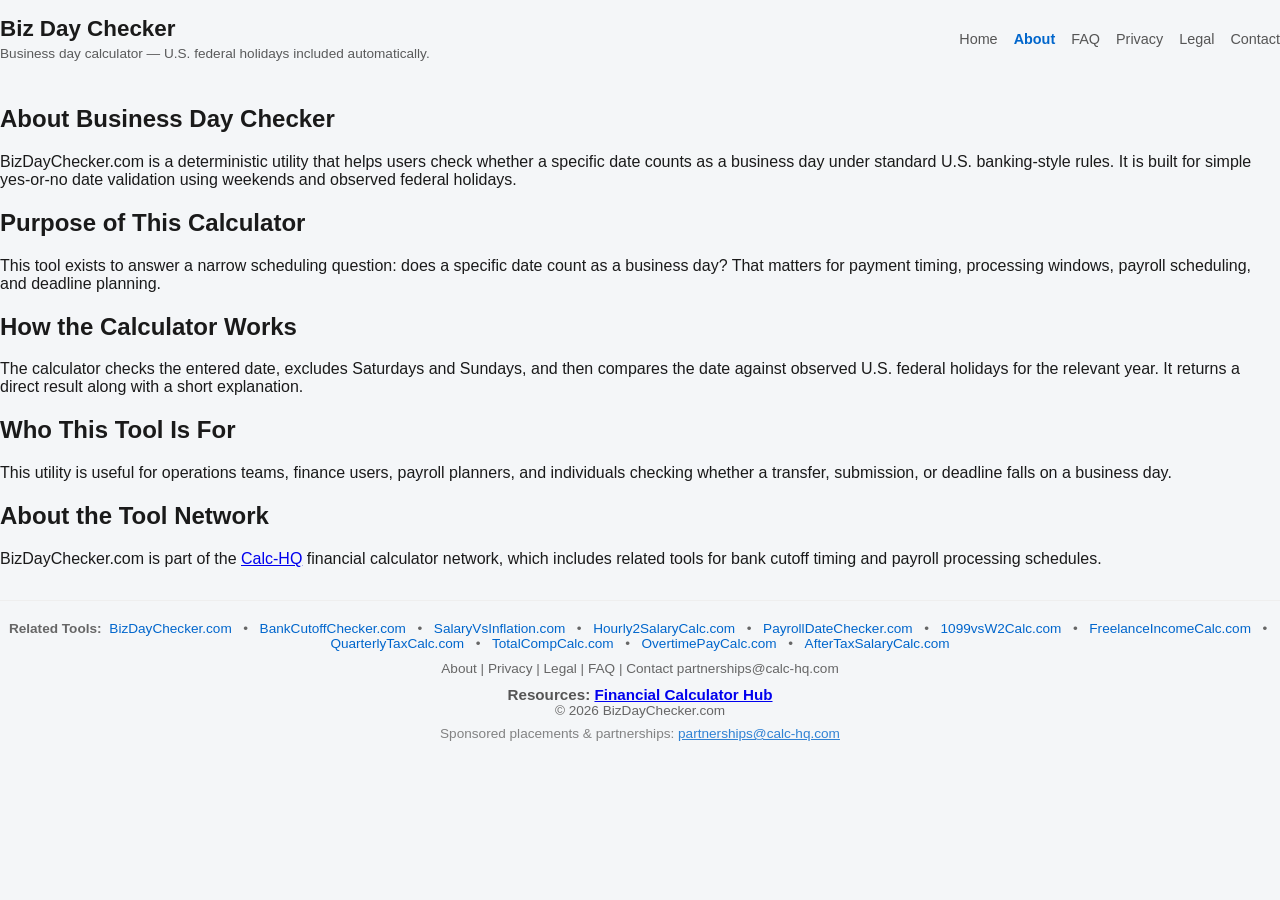
==== about.html @ cfacbbbb "Sync repo with live site (bizdaychecker.com) 1:1 reconstruction of the deployed site into the reposi" ====
<!doctype html>
<html lang="en">
<head>
  <meta charset="utf-8" />
  <meta name="viewport" content="width=device-width, initial-scale=1" />
  <title>About | BizDayChecker.com</title>
  <meta name="description" content="About Business Day Checker and how it evaluates business days using weekends and observed U.S. federal holidays." />
  <link rel="canonical" href="https://bizdaychecker.com/about.html" />
  <meta name="robots" content="index, follow" />
  <meta name="google-adsense-account" content="ca-pub-7744853829365165" />
  <link rel="icon" href="/assets/favicon.svg" type="image/svg+xml" />
  <meta property="og:type" content="article" />
  <meta property="og:title" content="About | BizDayChecker.com" />
  <meta property="og:description" content="About Business Day Checker and how it evaluates business days using weekends and observed U.S. federal holidays." />
  <meta property="og:url" content="https://bizdaychecker.com/about.html" />
  <meta property="og:site_name" content="BizDayChecker.com" />
  <meta name="twitter:card" content="summary" />
  <meta name="twitter:title" content="About | BizDayChecker.com" />
  <meta name="twitter:description" content="About Business Day Checker and how it evaluates business days using weekends and observed U.S. federal holidays." />
  <link rel="stylesheet" href="styles.css" />
  <script async src="https://pagead2.googlesyndication.com/pagead/js/adsbygoogle.js?client=ca-pub-7744853829365165" crossorigin="anonymous"></script>
  <script type="application/ld+json">
{
  "@context": "https://schema.org",
  "@type": "AboutPage",
  "name": "About",
  "url": "https://bizdaychecker.com/about.html",
  "description": "About Business Day Checker and how it evaluates business days using weekends and observed U.S. federal holidays."
}
  </script>
</head>
<body>
<header>
<div class="brand"><h1>Biz Day Checker</h1><p>Business day calculator — U.S. federal holidays included automatically.</p></div>
<nav>
<a href="index.html">Home</a>
<a class="active" href="about.html">About</a>
<a href="faq.html">FAQ</a>
<a href="privacy.html">Privacy</a>
<a href="legal.html">Legal</a>
<a href="contact.html">Contact</a>
</nav>
</header>
<main class="container">

<section class="page-copy">
  <h1>About Business Day Checker</h1>
  <p>BizDayChecker.com is a deterministic utility that helps users check whether a specific date counts as a business day under standard U.S. banking-style rules. It is built for simple yes-or-no date validation using weekends and observed federal holidays.</p>

  <h2>Purpose of This Calculator</h2>
  <p>This tool exists to answer a narrow scheduling question: does a specific date count as a business day? That matters for payment timing, processing windows, payroll scheduling, and deadline planning.</p>

  <h2>How the Calculator Works</h2>
  <p>The calculator checks the entered date, excludes Saturdays and Sundays, and then compares the date against observed U.S. federal holidays for the relevant year. It returns a direct result along with a short explanation.</p>

  <h2>Who This Tool Is For</h2>
  <p>This utility is useful for operations teams, finance users, payroll planners, and individuals checking whether a transfer, submission, or deadline falls on a business day.</p>

  <h2>About the Tool Network</h2>
  <p>BizDayChecker.com is part of the <a href="https://calc-hq.com" target="_blank" rel="noopener">Calc-HQ</a> financial calculator network, which includes related tools for bank cutoff timing and payroll processing schedules.</p>
</section>

</main>
<footer class="foot">
<div class="sep"></div>
<div class="network-links related-tools"></div>
<div class="footer-links"><a href="about.html">About</a> | <a href="privacy.html">Privacy</a> | <a href="legal.html">Legal</a> | <a href="faq.html">FAQ</a> | <a href="contact.html">Contact</a> <span class="footer-email"><a href="mailto:partnerships@calc-hq.com">partnerships@calc-hq.com</a></span></div><div class="footer-resources"><strong>Resources:</strong> <a href="https://calc-hq.com" target="_blank" rel="noopener">Financial Calculator Hub</a></div>
<div class="footer-meta">© <span id="year"></span> BizDayChecker.com</div>
<p class="sponsor-line">Sponsored placements &amp; partnerships: <a href="mailto:partnerships@calc-hq.com">partnerships@calc-hq.com</a></p>
</footer>
  <script src="/assets/config.js"></script>
  <script src="/assets/network.js"></script>
  <script src="/assets/footer.js"></script>
  <script src="/assets/ads.js"></script>
  <script src="/assets/app.js"></script>
</body>
</html>
---- styles.css ----
/* BizDayChecker.com styles */
*, *::before, *::after { box-sizing: border-box; }

body {
  font-family: -apple-system, BlinkMacSystemFont, "Segoe UI", Roboto, Helvetica, Arial, sans-serif;
  margin: 0;
  padding: 0;
  background: #f4f6f8;
  color: #1a1a1a;
}

.wrap {
  max-width: 960px;
  margin: 0 auto;
  padding: 16px;
}

/* Header */
header {
  display: flex;
  align-items: center;
  justify-content: space-between;
  flex-wrap: wrap;
  gap: 12px;
  padding: 16px 0 24px;
}

.brand h1 {
  margin: 0;
  font-size: 1.4rem;
}

.brand p {
  margin: 4px 0 0;
  font-size: 0.85rem;
  opacity: 0.7;
}

nav {
  display: flex;
  gap: 16px;
  flex-wrap: wrap;
}

nav a {
  text-decoration: none;
  color: #555;
  font-size: 0.9rem;
}

nav a.active, nav a:hover {
  color: #0066cc;
  font-weight: 600;
}

/* Grid */
.grid {
  display: grid;
  grid-template-columns: 1fr 1fr;
  gap: 16px;
}

@media (max-width: 600px) {
  .grid { grid-template-columns: 1fr; }
  header { flex-direction: column; align-items: flex-start; }
}

/* Card */
.card {
  background: #fff;
  border-radius: 12px;
  padding: 24px;
  box-shadow: 0 1px 4px rgba(0,0,0,0.08);
}

.card h2 {
  margin: 0 0 16px;
  font-size: 1.1rem;
}

.legal { grid-column: 1 / -1; }

/* Form elements */
label {
  font-weight: 600;
  margin-top: 14px;
  display: block;
  font-size: 0.9rem;
}

input[type="date"],
input[type="number"],
select,
textarea {
  width: 100%;
  padding: 10px 12px;
  margin-top: 6px;
  font-size: 1rem;
  border: 1px solid #ddd;
  border-radius: 8px;
  background: #fafafa;
}

textarea { min-height: 80px; resize: vertical; }

input[type="checkbox"] {
  width: auto;
  margin-right: 8px;
}

/* Buttons */
.btn, .btn-secondary {
  display: inline-block;
  margin-top: 14px;
  margin-right: 8px;
  padding: 12px 20px;
  border: none;
  border-radius: 8px;
  font-size: 1rem;
  font-weight: 700;
  cursor: pointer;
}

.btn { background: #0066cc; color: #fff; }
.btn:hover { background: #0052a3; }
.btn-secondary { background: #eee; color: #333; }
.btn-secondary:hover { background: #ddd; }

/* Result */
.result {
  margin-top: 16px;
  padding: 14px;
  background: #f0f7ff;
  border-radius: 8px;
  font-weight: 600;
  font-size: 1rem;
}

/* Footer */
.foot {
  margin-top: 32px;
  text-align: center;
  font-size: 0.85rem;
  color: #666;
}

.related-tools {
  margin-bottom: 10px;
}

.related-tools a {
  color: #0066cc;
  text-decoration: none;
  margin: 0 4px;
}

.related-tools a:hover { text-decoration: underline; }

.footer-links {
  margin-bottom: 8px;
}

.footer-links a {
  color: #666;
  text-decoration: none;
  font-size: 0.85rem;
}

.footer-links a:hover { color: #0066cc; }

.footer-meta {
  margin-bottom: 8px;
}

.sponsor-line {
  font-size: 0.85rem;
  opacity: 0.8;
  margin-top: 8px;
}

.sponsor-line a { color: #0066cc; }

/* Separator */
.sep {
  border-top: 1px solid #eee;
  margin: 20px 0;
}

/* Mini text */
.mini {
  font-size: 0.8rem;
  opacity: 0.7;
  margin-top: 12px;
}

/* Ad slots */
.ad-slot {
  margin: 16px 0;
}

.is-off { display: none !important; }

.sponsor-slot {
  background: #fffbe6;
  border: 1px solid #ffe58f;
  border-radius: 8px;
  padding: 12px 16px;
  margin: 10px 0 16px;
  font-size: 0.9rem;
  cursor: pointer;
}

/* Sponsor zones */
.sponsor-banner {
  background: #fffbe6;
  border: 1px solid #ffe58f;
  border-radius: 8px;
  padding: 12px 16px;
  margin-top: 10px;
  margin-bottom: 16px;
  font-size: 0.9rem;
  display: flex;
  align-items: center;
  gap: 12px;
}

.sponsor-sidebar {
  background: #fffbe6;
  border: 1px solid #ffe58f;
  border-radius: 8px;
  padding: 12px;
  margin-top: 16px;
  font-size: 0.85rem;
}

.sponsor-label {
  font-size: 0.7rem;
  background: #ffe58f;
  border-radius: 4px;
  padding: 2px 6px;
  font-weight: 700;
  text-transform: uppercase;
  white-space: nowrap;
}

/* Content sections (AdSense content depth) */
.content-section {
  background: #fff;
  border-radius: 12px;
  padding: 24px 28px;
  margin-top: 16px;
  box-shadow: 0 1px 4px rgba(0,0,0,0.06);
  line-height: 1.7;
}

.content-section h2 {
  margin: 0 0 14px;
  font-size: 1.15rem;
  color: #111;
}

.content-section h3 {
  margin: 18px 0 6px;
  font-size: 1rem;
  color: #222;
}

.content-section p {
  margin: 0 0 12px;
  color: #333;
}

.content-section ul,
.content-section ol {
  margin: 0 0 12px;
  padding-left: 22px;
  color: #333;
}

.content-section li {
  margin-bottom: 6px;
}

.content-section a {
  color: #0066cc;
  text-decoration: none;
}

.content-section a:hover {
  text-decoration: underline;
}

/* Legal pages */
.card.legal h3 {
  margin: 20px 0 6px;
  font-size: 1rem;
}

.card.legal p, .card.legal ul {
  margin: 4px 0;
  line-height: 1.6;
}

.card.legal ul {
  padding-left: 20px;
}

.footer-resources{margin-top:10px;font-size:.95rem;color:#555}.footer-resources a{font-weight:600}
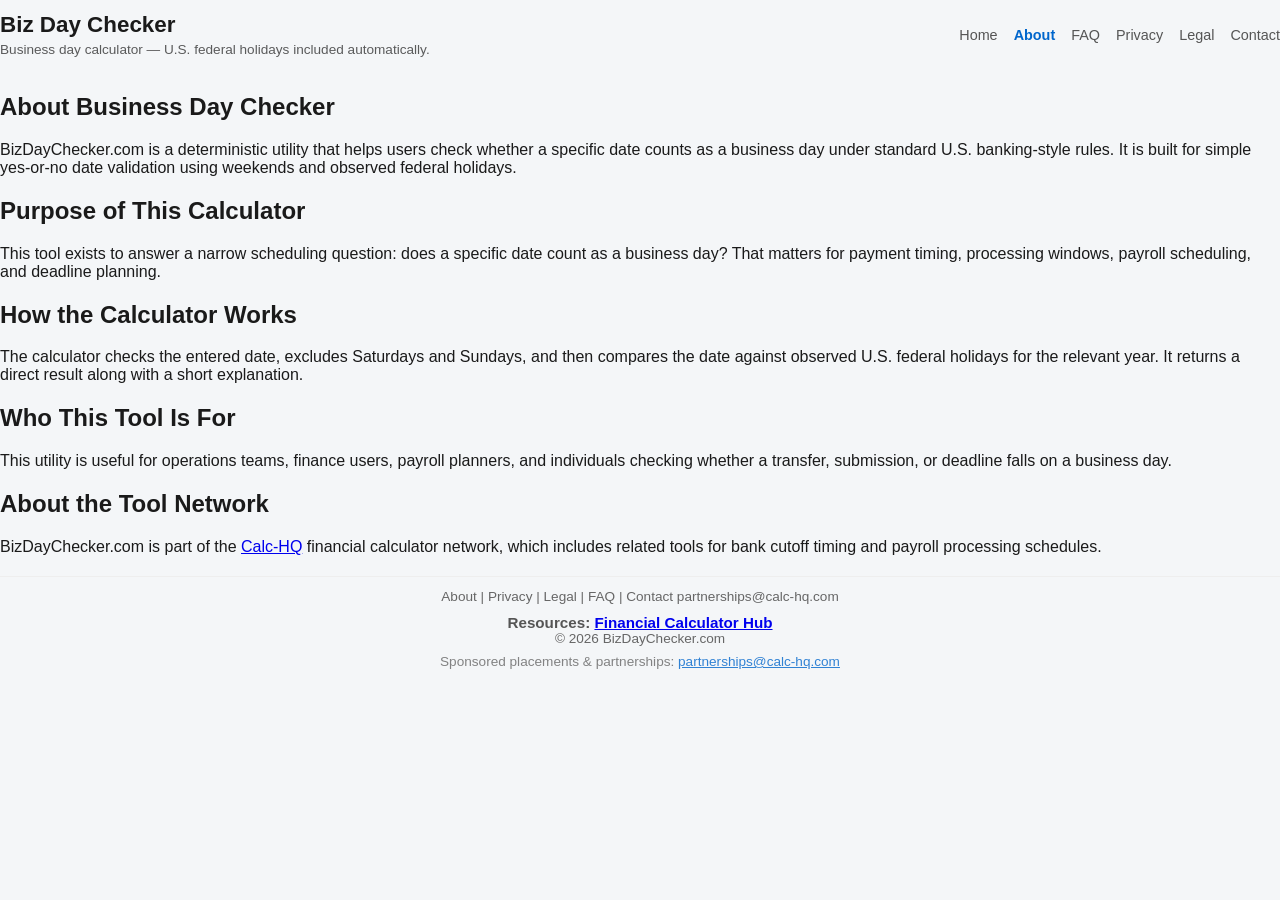
==== commit b3229c85: "Add CSS cache-buster ?v=spacing-fix-0429 to all HTML pages" ====
--- a/about.html
+++ b/about.html
@@ -17,7 +17,7 @@
   <meta name="twitter:card" content="summary" />
   <meta name="twitter:title" content="About | BizDayChecker.com" />
   <meta name="twitter:description" content="About Business Day Checker and how it evaluates business days using weekends and observed U.S. federal holidays." />
-  <link rel="stylesheet" href="styles.css" />
+  <link rel="stylesheet" href="styles.css?v=spacing-fix-0429" />
   <script async src="https://pagead2.googlesyndication.com/pagead/js/adsbygoogle.js?client=ca-pub-7744853829365165" crossorigin="anonymous"></script>
   <script type="application/ld+json">
 {
@@ -68,10 +68,9 @@
 <div class="footer-meta">© <span id="year"></span> BizDayChecker.com</div>
 <p class="sponsor-line">Sponsored placements &amp; partnerships: <a href="mailto:partnerships@calc-hq.com">partnerships@calc-hq.com</a></p>
 </footer>
-  <script src="/assets/config.js"></script>
-  <script src="/assets/network.js"></script>
+  <script src="/js/config.js"></script>
+  <script src="/js/network.js"></script>
   <script src="/assets/footer.js"></script>
   <script src="/assets/ads.js"></script>
-  <script src="/assets/app.js"></script>
 </body>
 </html>
--- a/styles.css
+++ b/styles.css
@@ -22,7 +22,7 @@
   justify-content: space-between;
   flex-wrap: wrap;
   gap: 12px;
-  padding: 16px 0 24px;
+  padding: 12px 0 16px;
 }
 
 .brand h1 {
@@ -69,12 +69,12 @@
 .card {
   background: #fff;
   border-radius: 12px;
-  padding: 24px;
+  padding: 18px;
   box-shadow: 0 1px 4px rgba(0,0,0,0.08);
 }
 
 .card h2 {
-  margin: 0 0 16px;
+  margin: 0 0 10px;
   font-size: 1.1rem;
 }
 
@@ -83,7 +83,7 @@
 /* Form elements */
 label {
   font-weight: 600;
-  margin-top: 14px;
+  margin-top: 10px;
   display: block;
   font-size: 0.9rem;
 }
@@ -111,9 +111,9 @@
 /* Buttons */
 .btn, .btn-secondary {
   display: inline-block;
-  margin-top: 14px;
+  margin-top: 10px;
   margin-right: 8px;
-  padding: 12px 20px;
+  padding: 10px 18px;
   border: none;
   border-radius: 8px;
   font-size: 1rem;
@@ -128,8 +128,8 @@
 
 /* Result */
 .result {
-  margin-top: 16px;
-  padding: 14px;
+  margin-top: 10px;
+  padding: 12px;
   background: #f0f7ff;
   border-radius: 8px;
   font-weight: 600;
@@ -138,7 +138,7 @@
 
 /* Footer */
 .foot {
-  margin-top: 32px;
+  margin-top: 20px;
   text-align: center;
   font-size: 0.85rem;
   color: #666;
@@ -183,19 +183,43 @@
 /* Separator */
 .sep {
   border-top: 1px solid #eee;
-  margin: 20px 0;
+  margin: 12px 0;
 }
 
 /* Mini text */
 .mini {
   font-size: 0.8rem;
   opacity: 0.7;
-  margin-top: 12px;
-}
-
-/* Ad slots */
-.ad-slot {
-  margin: 16px 0;
+  margin-top: 8px;
+}
+
+/* Ad slots — collapse when inactive */
+.ad-slot,
+.adsense-slot,
+.ad-container {
+  display: none;
+  min-height: 0;
+  margin: 0;
+  padding: 0;
+}
+
+.ad-slot.active,
+.adsense-slot.active,
+.ad-container.active {
+  display: block;
+  margin: 24px 0;
+}
+
+/* Adsense inline wrappers — collapse when no ad fills */
+.adsense-unit {
+  min-height: 0;
+  margin: 0;
+  padding: 0;
+  overflow: hidden;
+}
+
+.adsense-unit.active {
+  margin: 24px 0;
 }
 
 .is-off { display: none !important; }
@@ -204,8 +228,8 @@
   background: #fffbe6;
   border: 1px solid #ffe58f;
   border-radius: 8px;
-  padding: 12px 16px;
-  margin: 10px 0 16px;
+  padding: 10px 14px;
+  margin: 8px 0 10px;
   font-size: 0.9rem;
   cursor: pointer;
 }
@@ -215,9 +239,9 @@
   background: #fffbe6;
   border: 1px solid #ffe58f;
   border-radius: 8px;
-  padding: 12px 16px;
-  margin-top: 10px;
-  margin-bottom: 16px;
+  padding: 10px 14px;
+  margin-top: 8px;
+  margin-bottom: 10px;
   font-size: 0.9rem;
   display: flex;
   align-items: center;
@@ -247,38 +271,38 @@
 .content-section {
   background: #fff;
   border-radius: 12px;
-  padding: 24px 28px;
-  margin-top: 16px;
+  padding: 14px 18px;
+  margin-top: 10px;
   box-shadow: 0 1px 4px rgba(0,0,0,0.06);
-  line-height: 1.7;
+  line-height: 1.6;
 }
 
 .content-section h2 {
-  margin: 0 0 14px;
-  font-size: 1.15rem;
+  margin: 0 0 8px;
+  font-size: 1.1rem;
   color: #111;
 }
 
 .content-section h3 {
-  margin: 18px 0 6px;
+  margin: 12px 0 4px;
   font-size: 1rem;
   color: #222;
 }
 
 .content-section p {
-  margin: 0 0 12px;
+  margin: 0 0 8px;
   color: #333;
 }
 
 .content-section ul,
 .content-section ol {
-  margin: 0 0 12px;
+  margin: 0 0 8px;
   padding-left: 22px;
   color: #333;
 }
 
 .content-section li {
-  margin-bottom: 6px;
+  margin-bottom: 4px;
 }
 
 .content-section a {
@@ -292,13 +316,13 @@
 
 /* Legal pages */
 .card.legal h3 {
-  margin: 20px 0 6px;
+  margin: 14px 0 4px;
   font-size: 1rem;
 }
 
 .card.legal p, .card.legal ul {
   margin: 4px 0;
-  line-height: 1.6;
+  line-height: 1.55;
 }
 
 .card.legal ul {
@@ -306,3 +330,9 @@
 }
 
 .footer-resources{margin-top:10px;font-size:.95rem;color:#555}.footer-resources a{font-weight:600}
+
+/* Holiday reference tables */
+.holiday-table{width:100%;border-collapse:collapse;margin:0.5rem 0 1.5rem;font-size:0.9rem}
+.holiday-table th{text-align:left;padding:0.4rem 0.6rem;border-bottom:2px solid #e5e7eb;font-weight:600;background:#f9fafb}
+.holiday-table td{padding:0.35rem 0.6rem;border-bottom:1px solid #f0f0f0}
+.holiday-table tr:last-child td{border-bottom:none}
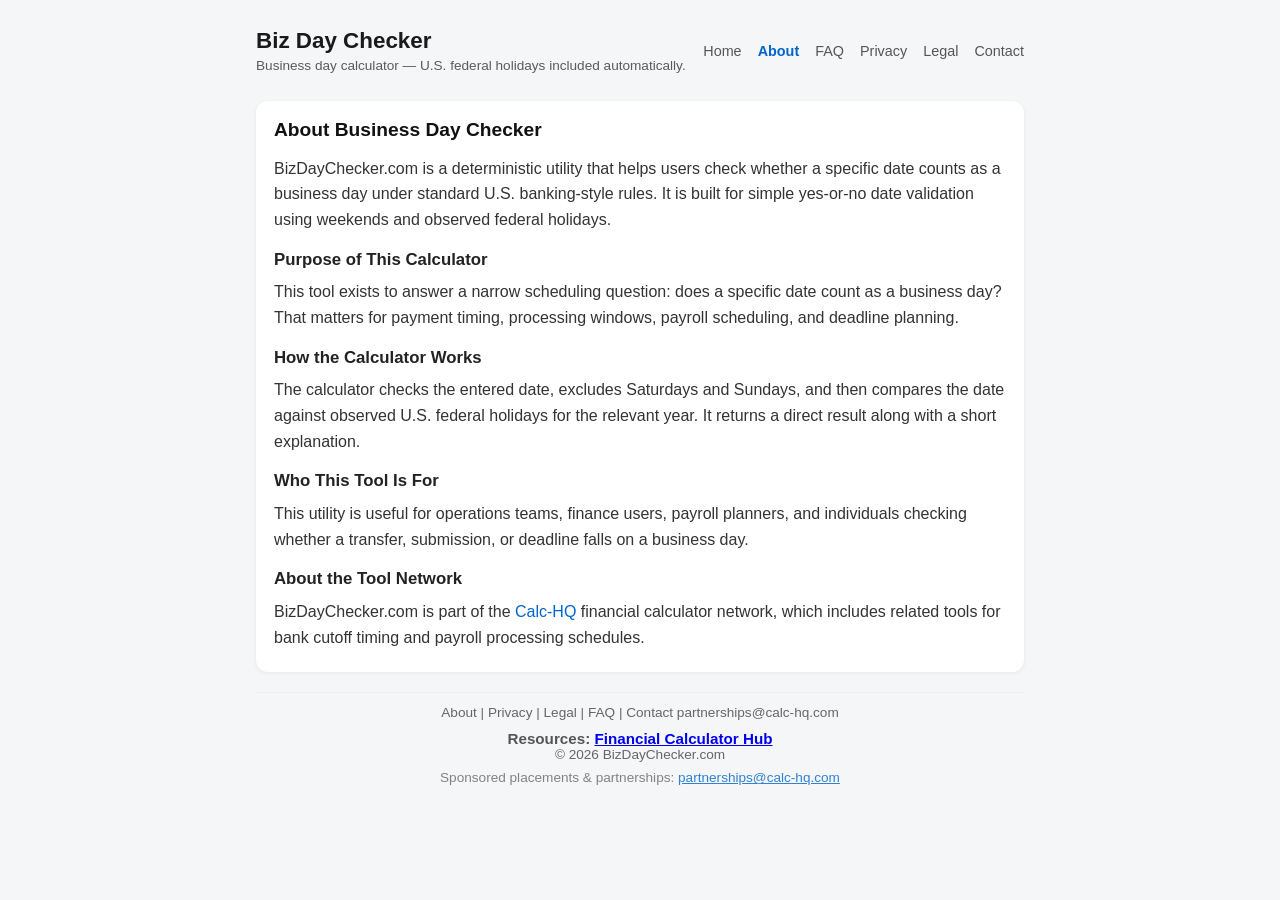
==== commit 0672c136: "Layout repair: constrain to 800px, collapse ins/iframe in inactive ads, add support page layout shel" ====
--- a/about.html
+++ b/about.html
@@ -17,7 +17,7 @@
   <meta name="twitter:card" content="summary" />
   <meta name="twitter:title" content="About | BizDayChecker.com" />
   <meta name="twitter:description" content="About Business Day Checker and how it evaluates business days using weekends and observed U.S. federal holidays." />
-  <link rel="stylesheet" href="styles.css?v=spacing-fix-0429" />
+  <link rel="stylesheet" href="styles.css?v=layout-repair-0429" />
   <script async src="https://pagead2.googlesyndication.com/pagead/js/adsbygoogle.js?client=ca-pub-7744853829365165" crossorigin="anonymous"></script>
   <script type="application/ld+json">
 {
@@ -30,6 +30,7 @@
   </script>
 </head>
 <body>
+<div class="wrap">
 <header>
 <div class="brand"><h1>Biz Day Checker</h1><p>Business day calculator — U.S. federal holidays included automatically.</p></div>
 <nav>
@@ -41,7 +42,7 @@
 <a href="contact.html">Contact</a>
 </nav>
 </header>
-<main class="container">
+
 
 <section class="page-copy">
   <h1>About Business Day Checker</h1>
@@ -60,7 +61,7 @@
   <p>BizDayChecker.com is part of the <a href="https://calc-hq.com" target="_blank" rel="noopener">Calc-HQ</a> financial calculator network, which includes related tools for bank cutoff timing and payroll processing schedules.</p>
 </section>
 
-</main>
+
 <footer class="foot">
 <div class="sep"></div>
 <div class="network-links related-tools"></div>
@@ -72,5 +73,6 @@
   <script src="/js/network.js"></script>
   <script src="/assets/footer.js"></script>
   <script src="/assets/ads.js"></script>
+</div>
 </body>
 </html>
--- a/styles.css
+++ b/styles.css
@@ -10,7 +10,7 @@
 }
 
 .wrap {
-  max-width: 960px;
+  max-width: 800px;
   margin: 0 auto;
   padding: 16px;
 }
@@ -212,14 +212,30 @@
 
 /* Adsense inline wrappers — collapse when no ad fills */
 .adsense-unit {
+  height: 0;
   min-height: 0;
   margin: 0;
   padding: 0;
   overflow: hidden;
 }
 
+.adsense-unit ins,
+.adsense-unit iframe {
+  height: 0 !important;
+  max-height: 0 !important;
+  min-height: 0 !important;
+  overflow: hidden !important;
+}
+
 .adsense-unit.active {
+  height: auto;
   margin: 24px 0;
+}
+
+.adsense-unit.active ins,
+.adsense-unit.active iframe {
+  height: auto !important;
+  max-height: none !important;
 }
 
 .is-off { display: none !important; }
@@ -336,3 +352,71 @@
 .holiday-table th{text-align:left;padding:0.4rem 0.6rem;border-bottom:2px solid #e5e7eb;font-weight:600;background:#f9fafb}
 .holiday-table td{padding:0.35rem 0.6rem;border-bottom:1px solid #f0f0f0}
 .holiday-table tr:last-child td{border-bottom:none}
+
+/* Support pages — layout shell matching index.html */
+.container {
+  max-width: 800px;
+  margin: 0 auto;
+  padding: 0 16px;
+}
+
+.page-copy {
+  background: #fff;
+  border-radius: 12px;
+  padding: 14px 18px;
+  margin: 12px 0;
+  box-shadow: 0 1px 4px rgba(0,0,0,0.06);
+  line-height: 1.6;
+}
+
+.page-copy h1 {
+  margin: 0 0 10px;
+  font-size: 1.2rem;
+  color: #111;
+}
+
+.page-copy h2 {
+  margin: 14px 0 6px;
+  font-size: 1.05rem;
+  color: #222;
+}
+
+.page-copy h3 {
+  margin: 12px 0 4px;
+  font-size: 1rem;
+  color: #222;
+}
+
+.page-copy p {
+  margin: 0 0 8px;
+  color: #333;
+}
+
+.page-copy ul,
+.page-copy ol {
+  margin: 0 0 8px;
+  padding-left: 22px;
+  color: #333;
+}
+
+.page-copy li {
+  margin-bottom: 4px;
+}
+
+.page-copy a {
+  color: #0066cc;
+  text-decoration: none;
+}
+
+.page-copy a:hover {
+  text-decoration: underline;
+}
+
+@media (max-width: 600px) {
+  .container {
+    padding: 0 16px;
+  }
+  .page-copy {
+    padding: 12px 14px;
+  }
+}
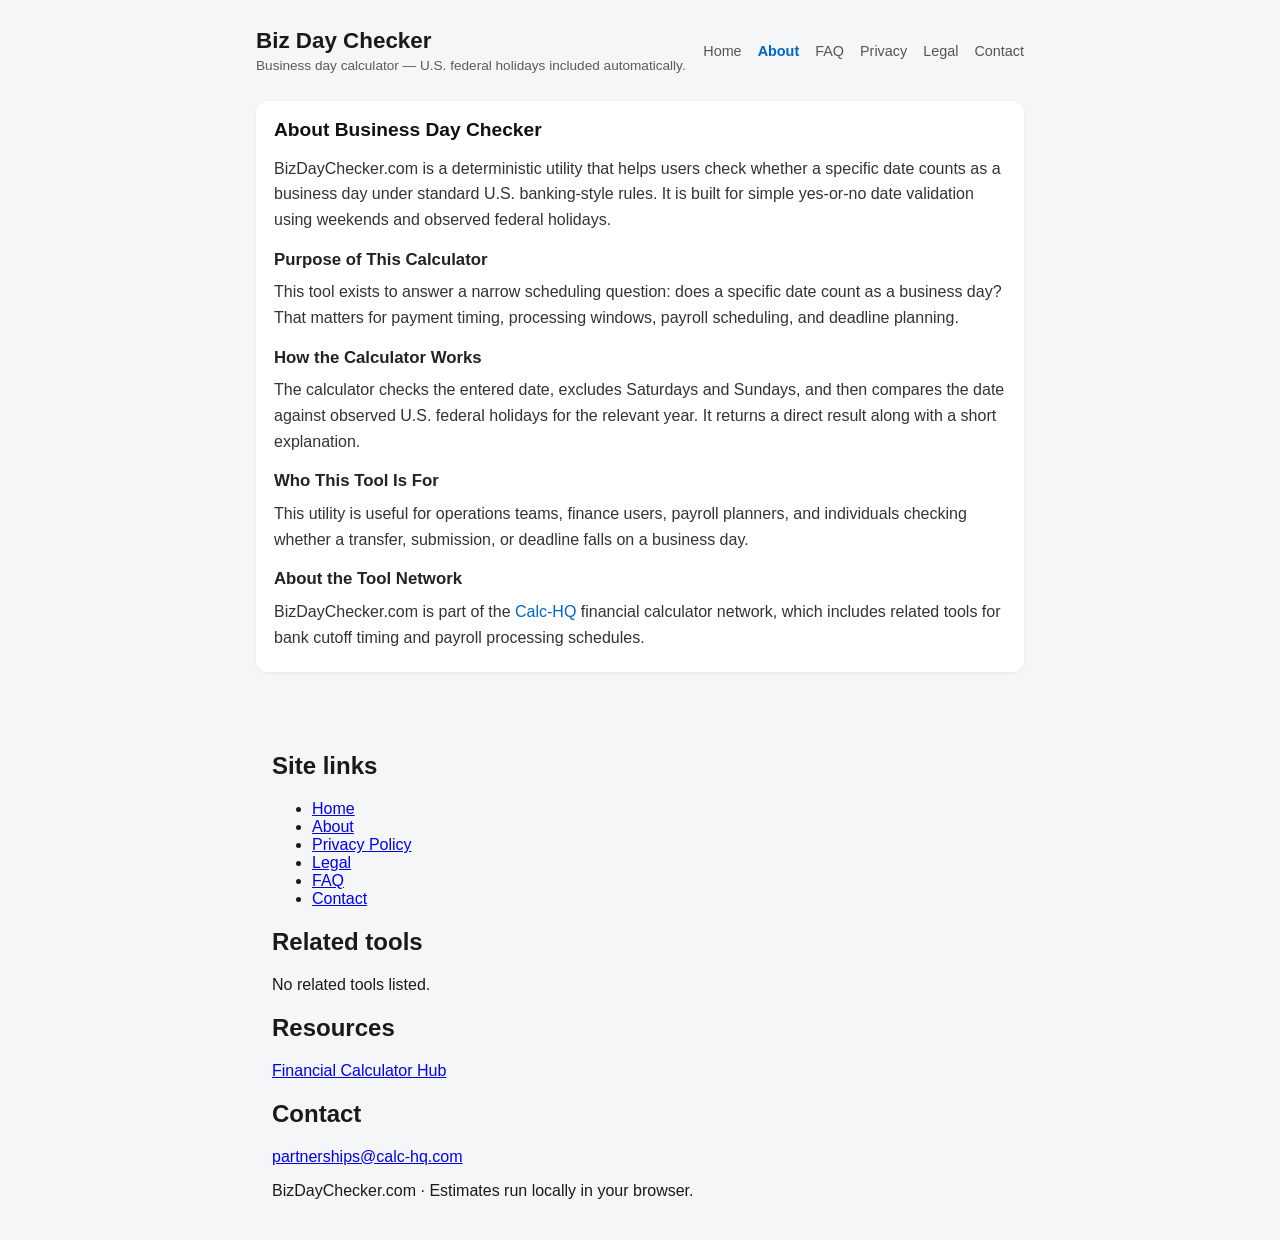
==== commit cfea3e0a: "Normalize framework: cluster-aware network.js, data-site-header-nav, remove hardcoded nav/footer, un" ====
--- a/about.html
+++ b/about.html
@@ -33,14 +33,7 @@
 <div class="wrap">
 <header>
 <div class="brand"><h1>Biz Day Checker</h1><p>Business day calculator — U.S. federal holidays included automatically.</p></div>
-<nav>
-<a href="index.html">Home</a>
-<a class="active" href="about.html">About</a>
-<a href="faq.html">FAQ</a>
-<a href="privacy.html">Privacy</a>
-<a href="legal.html">Legal</a>
-<a href="contact.html">Contact</a>
-</nav>
+<div data-site-header-nav></div>
 </header>
 
 
@@ -62,17 +55,14 @@
 </section>
 
 
-<footer class="foot">
-<div class="sep"></div>
-<div class="network-links related-tools"></div>
-<div class="footer-links"><a href="about.html">About</a> | <a href="privacy.html">Privacy</a> | <a href="legal.html">Legal</a> | <a href="faq.html">FAQ</a> | <a href="contact.html">Contact</a> <span class="footer-email"><a href="mailto:partnerships@calc-hq.com">partnerships@calc-hq.com</a></span></div><div class="footer-resources"><strong>Resources:</strong> <a href="https://calc-hq.com" target="_blank" rel="noopener">Financial Calculator Hub</a></div>
-<div class="footer-meta">© <span id="year"></span> BizDayChecker.com</div>
-<p class="sponsor-line">Sponsored placements &amp; partnerships: <a href="mailto:partnerships@calc-hq.com">partnerships@calc-hq.com</a></p>
+<footer class="site-footer">
+  <div class="wrap" id="related-calculators"></div>
+  <div class="wrap" id="site-footer"></div>
 </footer>
   <script src="/js/config.js"></script>
   <script src="/js/network.js"></script>
-  <script src="/assets/footer.js"></script>
   <script src="/assets/ads.js"></script>
 </div>
+  
 </body>
 </html>
